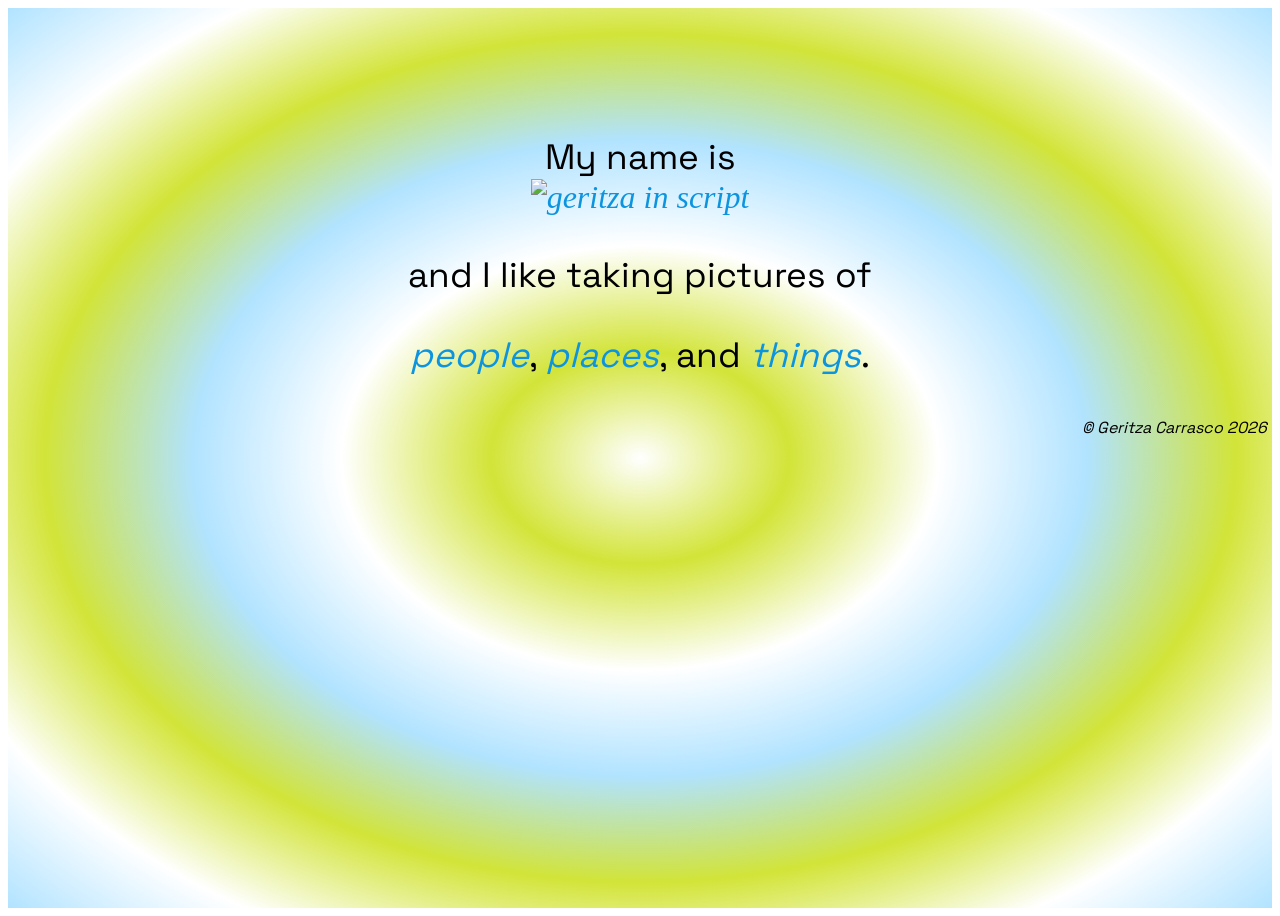
==== index.html @ 16b32d22 "Add files via upload" ====
<!DOCTYPE html>
<html lang="en">
    <head>
        <meta charset="UTF-8">
        <title>Geritza Carrasco</title>
        <link rel="stylesheet" href="styles.css">
        <link rel="preconnect" href="https://fonts.googleapis.com">
<link rel="preconnect" href="https://fonts.gstatic.com" crossorigin>
<link href="https://fonts.googleapis.com/css2?family=Space+Grotesk:wght@300..700&display=swap" rel="stylesheet">
    </head>
<body>
 <div class ="title-gradient">   
    <div id = "title-page">
    <p class="title-text">My name is</p>
        <a href="about.html"><img src="img/geritza.png" alt="geritza in script" width="420"></a>
        <p>and I like taking pictures of</p>
            <p>        <a href="people.html">people</a>,
        <a href="places.html">places</a>,
        and <a href="things.html">things</a>.</p>
    </div>
    
    <div id="star-five"></div>

    
        <footer>
            <p id="footer">© Geritza Carrasco 2026</p>
        </footer>
     </div>
    </body>
</html>
---- styles.css ----
ol {list-style-type:none;
margin: 0;
padding:0;}

p {font-family: "space grotesk", monospace;
font-size:1.1em;}

h1 {font-family: "space grotesk", monospace;
font-size:3em;}

h2 {font-family: "space grotesk", monospace;
font-size:2em;}

li {font-family: "space grotesk", monospace;}

a {color: #0d94df;
    font-style:oblique;
text-decoration:none;
cursor:cell;}

a:hover {color: #b0ba19;
    font-style:normal;}

a:visited{color:#bcc350;}

table{
   background-color: #ffffff;
    border-collapse: collapse;
}

th {font-family: "space grotesk", monospace; 
    background-color:#b1e3ff;
padding:7px;
    border-bottom:solid;
    border-width:1px;
}

tr {
    border-bottom:solid;
border-width:1px;
border-color:#000000;}

tr:nth-child(even){background-color: #eff9ff;}

td {font-family: "space grotesk", monospace; 
    padding-right:7px;
padding-top:10px;
padding-left:10px;
padding-bottom:10px;}

tr:hover {color:#b0ba19;}

img {max-width: 100%;
position: relative;}

.links {
    text-decoration: none;
    font-style:oblique;
    font-size:1.1em;
border-bottom:solid;
border-width: .7px;
display: block;
  width: 92%;
padding:5px;
    cursor:cell;
}

.title {font-style: italic;
text-align: right;
font-size: 1.5em;
margin:5px;
list-style-type: none;}

.subtitle {text-align:right;
font-size:85%;
margin:5px;
list-style-type: none;
padding-bottom:2%;}

.captions {margin-top:17%;}

.set-pic {padding-top:5%;
padding-bottom:2%;}

.title-gradient {background: radial-gradient(#ffffff, #d2e438, #ffffff, #b1e3ff, #d2e438,#ffffff, #b1e3ff);
height:900px;
margin:0;
padding:0;}

.title-text {padding-top:10%;
margin:0;}

#title-page {
    text-align:center;
    font-size: 2em;
}

#container {
    display: flex;
cursor:crosshair;}

#sidenav {
    width: 22%;
    height:100%;
    padding: 1.75%;
    margin: 1%;
    cursor:crosshair;
    position:fixed;
    background: url("https://images.unsplash.com/photo-1776278515779-ced7af4425b7?q=80&w=1015&auto=format&fit=crop&ixlib=rb-4.1.0&ixid=NHwxMjA3fDA%3D");
}

#main {
    width: 75%;
    padding-left: 33%;
    padding-right: 10%;
    padding-top:5%;
cursor:crosshair;}

#footer {
    padding: 5px;
    font-style: oblique;
    font-size:1em;
    text-align: right;
padding-left: 20px;}
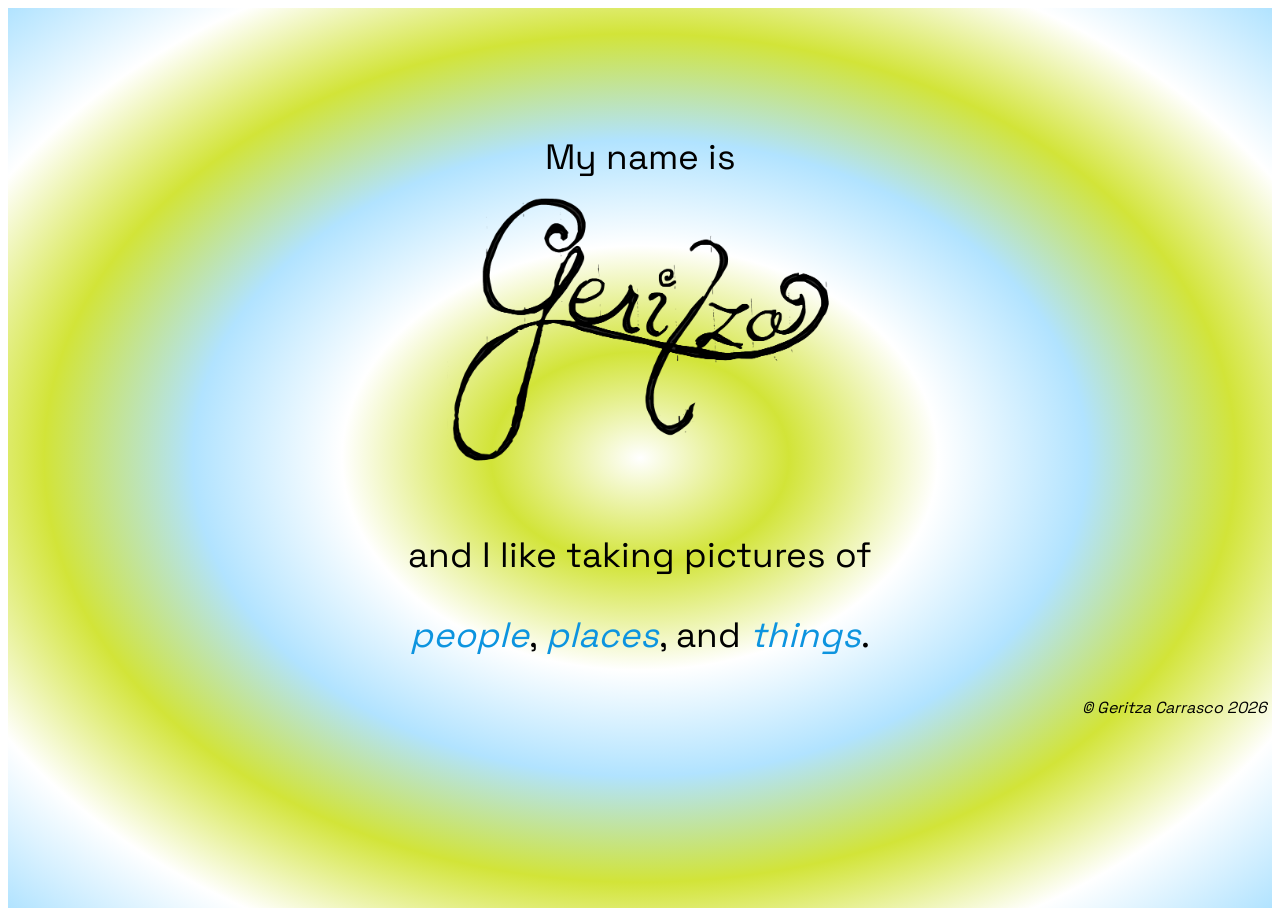
==== commit 5a42710a: "Add files via upload" ====
--- a/index.html
+++ b/index.html
@@ -3,8 +3,10 @@
     <head>
         <meta charset="UTF-8">
         <title>Geritza Carrasco</title>
+          <link rel="icon" type="image/png" href="img/star-favicon.png">
         <link rel="stylesheet" href="styles.css">
         <link rel="preconnect" href="https://fonts.googleapis.com">
+
 <link rel="preconnect" href="https://fonts.gstatic.com" crossorigin>
 <link href="https://fonts.googleapis.com/css2?family=Space+Grotesk:wght@300..700&display=swap" rel="stylesheet">
     </head>
